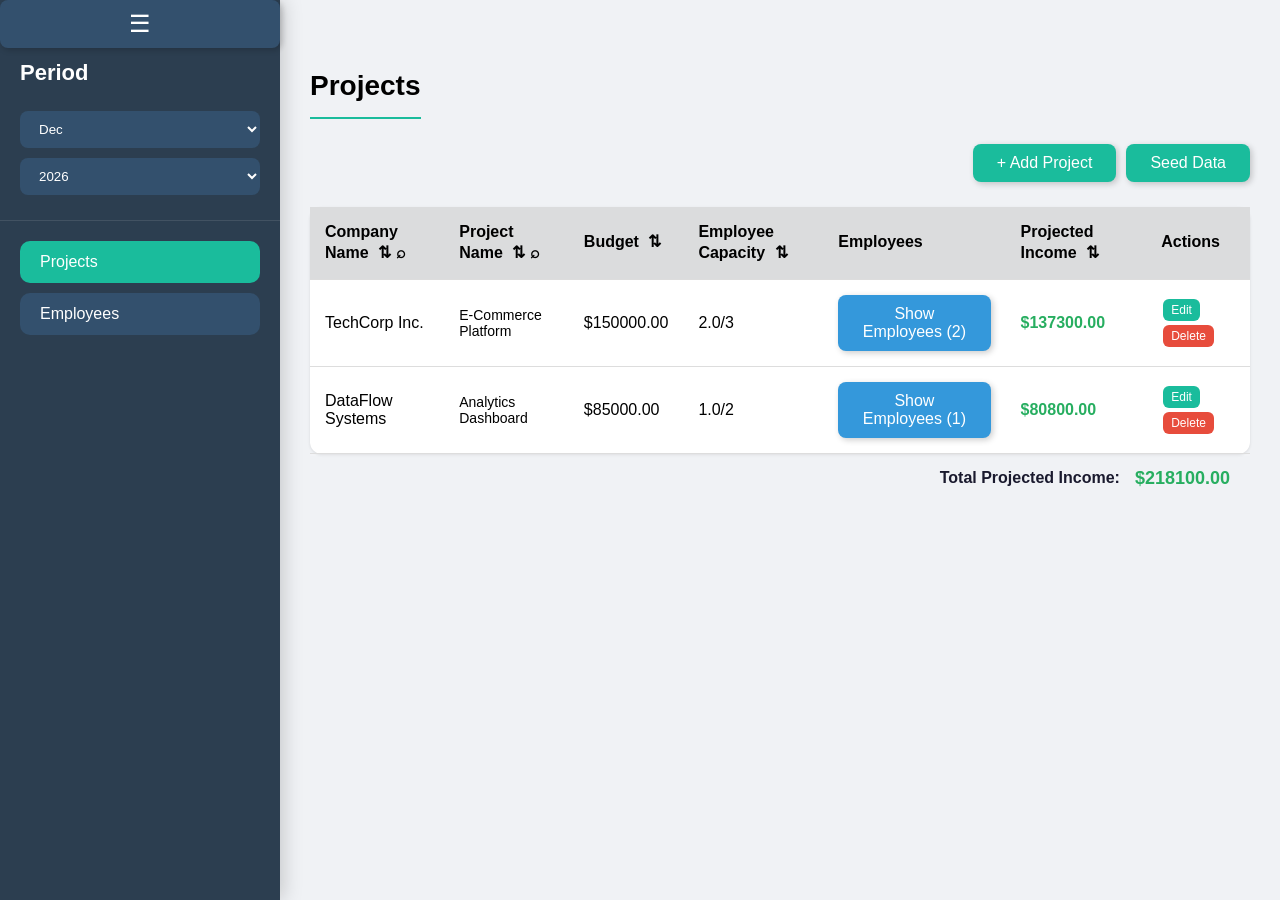
==== Dashboard/index.html @ 08648ed5 "refactor: code improved" ====
<!DOCTYPE html>
<html lang="en">

<head>
	<meta charset="UTF-8">
	<meta http-equiv="X-UA-Compatible" content="IE=edge">
	<meta name="viewport" content="width=device-width, initial-scale=1.0">
	<title>Project & Employee Manager</title>
	<link rel="stylesheet" href="./CSS/styles.css">
	<link rel="stylesheet" href="./CSS/sidebar.css">
	<link rel="stylesheet" href="./CSS/editAssignmentModal.css">
	<link rel="stylesheet" href="./CSS/unassignModal.css">
	<link rel="stylesheet" href="./CSS/inlineEdit.css">
	<link rel="stylesheet" href="./CSS/seedData.css">
	<link rel="stylesheet" href="./CSS/filterModal.css">
	<link rel="stylesheet" href="./CSS/slideInPanel.css">
<link rel="stylesheet" href="./CSS/filterModal.css">
	<link rel="stylesheet" href="./CSS/assignModalPosition.css">
	<link rel="stylesheet" href="./CSS/availabilityToday.css">
	<link rel="stylesheet" href="./CSS/table.css">
</head>


<body>
	<!-- LEFT SIDEBAR -->
	<div id="side-panel" class="side-panel">
		<button id="toggle-btn" class="toggle-btn">&#9776;</button>
		<div class="month-selector">
			<h2>Period</h2>
			<select id="month-select"></select>
			<select id="year-select"></select>
		</div>
		<nav>
			<a href="#" id="nav-projects" class="nav-item active">Projects</a>
			<a href="#" id="nav-employees" class="nav-item">Employees</a>
		</nav>

	</div>
	<button id="open-btn" class="open-btn hidden">&rarr;	</button>
	
	<!-- Project -->
	<div class="main-content">
		<div id="projects-content">
			<div class="content-header">
				<h1>Projects</h1>
			</div>

			<div class="table-controls">
				<button id="clear-project-filters-btn" class="reset-filters-btn" title="Clear all filters">✕ Clear
					filters</button>
					<div id="project-filter-chips" class="filter-chips"></div>
				<div class="controls-right">
					
					<button id="add-project-btn" class="add-btn">+ Add Project</button>
					<button id="seed-data-btn" class="add-btn">Seed Data</button>
				</div>
			</div>

			<table id="projects-table" class="table">
				<thead id="projects-thead">
					<tr>
						<th data-sort="companyName" data-filter="companyName" class="sortable filterable">Company Name <span
								class="sort-icon">⇅</span><span class="filter-icon">⌕</span></th>
						<th data-sort="projectName" data-filter="projectName" class="sortable filterable">Project Name <span
								class="sort-icon">⇅</span><span class="filter-icon">⌕</span></th>
						<th data-sort="budget" class="sortable">Budget <span class="sort-icon">⇅</span></th>
						<th data-sort="employeeCapacity" class="sortable">Employee Capacity <span class="sort-icon">⇅</span></th>
						<th>Employees</th>
						<th data-sort="estimatedIncome" class="sortable">Projected Income <span class="sort-icon">⇅</span></th>
						<th>Actions</th>
					</tr>
				</thead>
				<tbody id="projects-tbody"></tbody>
			</table>
			<div id="projects-summary" class="table-summary"></div>
			
		</div>
		<!-- Employees -->
		<div id="employees-content" style="display: none;">
			<div class="content-header">
				<h1>Employees</h1>
			</div>


			<div class="table-controls">
				<button id="clear-employee-filters-btn" class="reset-filters-btn" title="Clear all filters">✕ Clear
					filters</button>
					<div id="employee-filter-chips" class="filter-chips"></div>
				<div class="controls-right">
					<button id="add-employee-btn" class="add-btn">+ Add Employee</button>
				</div>
			</div>

			<table id="employees-table" class="table">
				<thead id="employees-thead">
					<tr>
						<th data-sort="name" data-filter="name" class="sortable filterable">Name <span
								class="sort-icon">⇅</span><span class="filter-icon">⌕</span></th>
						<th data-sort="surname" data-filter="surname" class="sortable filterable">Surname <span
								class="sort-icon">⇅</span><span class="filter-icon">⌕</span></th>
						<th data-sort="age" data-filter="age" class="sortable filterable">Age <span class="sort-icon">⇅</span></th>
						<th data-sort="position" data-filter="position" class="sortable filterable">Position <span
								class="sort-icon">⇅</span><span class="filter-icon">⌕</span></th>
						<th data-sort="salary" class="sortable">Salary <span class="sort-icon">⇅</span></th>

						<th data-sort="estimatedPayment" class="sortable">Estimated Payment <span class="sort-icon">⇅</span></th>
						<th data-sort="project" data-filter="project" class="sortable filterable">Project <span
								class="sort-icon">⇅</span><span class="filter-icon">⌕</span></th>
						<th data-sort="estimatedIncome" class="sortable">Projected Income <span class="sort-icon">⇅</span></th>

						<th>Actions</th>
					</tr>
				</thead>
				<tbody id="employees-tbody"></tbody>
			</table>
			
		</div>

		<!-- Cтроки таблицы сотрудников в модалке (project employees) -->
<template id="project-employee-row-template">
  <tr>
    <td><a href="#" class="employee-link"></a></td>
    <td class="emp-capacity"></td>
    <td class="emp-fit"></td>
    <td class="emp-vacation"></td>
    <td class="emp-effective"></td>
    <td class="emp-revenue"></td>
    <td class="emp-cost"></td>
    <td class="emp-profit"></td>
    <td class="emp-actions">
      <button class="modal-edit-employee change-btn small">Change</button>
      <button class="modal-unassign-employee unassign-btn small">Unassign</button>
    </td>
  </tr>
</template>

		<!-- Cтроки projects -->
<template id="project-row-template">
  <tr>
    <td class="project-company-name"></td>
    <td class="project-name"></td>
    <td class="project-budget"></td>
    <td class="project-capacity"></td>
    <td class="project-employees">
      <button class="show-employees-btn"></button>
    </td>
    <td class="project-income"></td>
    <td class="project-actions">
      <button class="edit-btn small">Edit</button>
      <button class="delete-btn small">Delete</button>
    </td>
  </tr>
</template>
		
		<!-- Cтроки employees -->
<template id="employee-row-template">
  <tr>
    <td class="emp-name"></td>
    <td class="emp-surname"></td>
    <td class="emp-age"></td>
    <td class="position-cell"><span class="position-value"></span><span class="edit-pencil" data-field="position">✎</span></td>
    <td class="salary-cell"><span class="salary-value"></span><span class="edit-pencil" data-field="salary">✎</span></td>
    <td class="estimated-payment"></td>
    <td class="project-cell"><span class="project-name"></span><button class="show-assignments-btn" style="display:none">Show Assignments</button></td>
    <td class="estimated-income"></td>
    <td class="actions">
      <button class="availability-btn small">Availability</button>
      <button class="assign-btn small">Assign</button>
      <button class="edit-btn small">Edit</button>
      <button class="delete-btn small">Delete</button>
    </td>
  </tr>
</template>
		
		
		
		
		<!-- Add Project Slide-in Panel -->
		<div id="panel-backdrop" class="panel-backdrop hidden"></div>
		<div id="add-project-panel" class="panel-drawer hidden">
			<div class="panel-header">
				<h2 id="panel-title">Add New Project</h2>
				<!-- крестик -->
				<button id="panel-close-btn" class="panel-close">&times;</button>
			</div>
			<form id="add-project-form">
				<!-- Project fields -->
				<div id="project-form-fields">
					
					<div class="form-group">
						<label for="company-name">Company Name: *</label>
						<input type="text" id="company-name" required>
					</div>
					<div class="form-group">
						<label for="project-name">Project Name: *</label>
						<input type="text" id="project-name" required>
					</div>
					<div class="form-group">
						<label for="project-budget">Budget: *</label>
						<input type="number" id="project-budget" step="0.01" min="0.01" required>
					</div>
					<div class="form-group">
						<label for="employee-capacity">Employee Capacity: *</label>
						<input type="number" id="employee-capacity" min="1" step="1" required>
					</div>
				</div>
				<!-- Employee fields -->
				<div id="employee-form-fields" style="display: none;">
					<div class="form-group">
						<label for="employee-name">Name: *</label>
						<input type="text" id="employee-name">
					</div>
					<div class="form-group">
						<label for="employee-surname">Surname: *</label>
						<input type="text" id="employee-surname">
					</div>
					<div class="form-group">
						<label for="employee-age">Date of Birth: *</label>
						<input type="date" id="employee-age">
					</div>
					<div class="form-group">
						<label for="employee-position">Position: *</label>
						<select id="employee-position" required>
							<option value="">Select position</option>
							<option value="Junior">Junior</option>
							<option value="Middle">Middle</option>
							<option value="Senior">Senior</option>
							<option value="Lead">Lead</option>
							<option value="Architect">Architect</option>
							<option value="BO">BO</option>
						</select>
					</div>
					<div class="form-group">
						<label for="employee-salary">Salary: *</label>
						<input type="number" id="employee-salary" step="0.01" min="0">
					</div>
				</div>
				<div class="panel-footer">
					<button type="button" id="submit-btn">Add Project</button>
					<button type="button" id="cancel-panel-btn" class="cancel-btn">Cancel</button>
				</div>
			</form>
		</div>

		<!-- Seed Data Modal -->
		<div id="seed-data-backdrop" class="hidden"></div>
		<div id="seed-data-modal" class="hidden">
			<h2>Seed Data from Month</h2>
			<table id="seed-table">
				<thead>
					<h3>Select a month to copy its data to the current month: <span id="current-period-label"></span></h3>
					<tr>
						<th>Year</th>
						<th>Month</th>
						<th>Projects</th>
						<th>Employees</th>
						<th>Total Est. Income</th>
						<th>Action</th>
					</tr>
				</thead>
				<tbody id="seed-table-body"></tbody>
			</table>
			<button type="button" id="seed-close-btn" class="close-btn">Close</button>
		</div>


		<!-- Employees Modal -->
		<div id="employees-modal-backdrop" class="backdrop hidden"></div>
		<div id="employees-modal" class="modal employees-modal hidden">
			<div class="modal-header">
				<h2 id="employees-modal-title">Employees on E-Commerce Platform</h2>
				<button type="button" class="panel-close" id="employees-modal-close-x">&times;</button>
			</div>
			<table id="project-employees-table">
				<thead>
					<tr>
						<th>Employee</th>
						<th>Capacity</th>
						<th>Fit</th>
						<th>Vacation</th>
						<th>Effective</th>
						<th>Revenue</th>
						<th>Cost</th>
						<th>Profit</th>
						<th>Actions</th>
					</tr>
				</thead>
				<tbody id="project-employees-tbody"></tbody>
			</table>
			<div class="modal-footer">
				<button type="button" id="employees-modal-close-btn" class="close-btn">Close</button>
			</div>
		</div>

		<!-- Filter Modal -->
		<div id="filter-backdrop" class="backdrop hidden"></div>
		<div id="filter-modal" class="filter-modal hidden">
			<div class="filter-modal-body">
				<input type="text" id="filter-input" placeholder="Filter by..." autofocus>
			</div>
			<div class="filter-modal-footer">
				<button type="button" id="filter-apply-btn" class="apply-btn small">Apply</button>
				<button type="button" id="filter-cancel-btn" class="cancel-btn small">Cancel</button>
			</div>
		</div>

		<!-- Assign Employee Modal -->
		<div id="assign-backdrop" class="hidden"></div>
		<div id="assign-modal" class="modal assign-modal hidden">
			<div class="modal-header">
				<h2 id="assign-modal-title">Assign</h2>
				<button type="button" class="panel-close" id="assign-modal-close">&times;</button>
			</div>
<div class="modal-body">
    <div class="assign-info">
        <h3 id="assign-employee-name"></h3>
        <p id="assign-current-capacity">Current Capacity: 0.00 / 1.5</p>
        <p id="assign-available-capacity">Available: 1.50</p>
    </div>
    <div class="form-group">
        <label for="assign-project-select">Select Project:</label>
        <select id="assign-project-select">
            <option value="">-- Select Project --</option>
        </select>
    </div>
<div class="form-group assign-sliders hidden" id="assign-sliders-container">
    <div class="form-group">
        <label for="assign-capacity-slider">Capacity Allocation: <span id="assign-capacity-value">0.5</span></label>
        <input type="range" id="assign-capacity-slider" min="0" max="1.5" step="0.1" value="0.5">
    </div>
    <div class="form-group">
        <span class="small-label">Adjust fit (0.0 - 1.5)</span>
        <label for="assign-fit-slider">Project Fit: <span id="assign-fit-value"></span></label>
        <input type="range" id="assign-fit-slider" min="0" max="1.0" step="0.1" value="1.0">
    </div>
</div>

                <p class="fit-coefficient-text">Project fit coefficient (0.0-1.0). Effective capacity = capacity × fit</p>
<div class="assign-calculations hidden" id="assign-calculations-container">
    <p class="calculation-row">
        <span class="calc-label">Project Capacity:</span>
        <span class="calc-value"><span id="assign-project-capacity">2.0</span> / <span id="assign-project-total-capacity">3</span></span>
    </p>
    <p class="calculation-row">
        <span class="calc-label">Effective Capacity:</span>
        <span class="calc-value"><span id="assign-effective-capacity-value">0.50</span></span>
    </p>
    <p class="calculation-row">
        <span class="calc-label">After Assignment:</span>
        <span class="calc-value"><span id="assign-predicted-effective-capacity">2.48</span> / <span id="assign-project-total-capacity-2">3</span></span>
    </p>
</div>
			</div>
			<div class="modal-footer">
				<button type="button" id="assign-btn-confirm" class="apply-btn">Assign</button>
				<button type="button" id="assign-btn-cancel" class="cancel-btn">Cancel</button>
			</div>
		</div>

		<!-- Availability Modal -->
		<div id="availability-backdrop" class="backdrop hidden"></div>
		<div id="availability-modal" class="modal availability-modal hidden">
			<div class="modal-header">
				<h2 id="availability-modal-title"></h2>
				<button type="button" class="panel-close" id="availability-modal-close">&times;</button>
			</div>
			<div class="modal-body">
				<div class="availability-info">
					<p id="availability-month"></p>
					<p id="availability-working-days"></p>
					<p id="availability-vacation-days"></p>
				</div>
				<div class="availability-calendar">
					<div class="calendar-header">
						<button id="prev-month-btn" class="nav-btn">&lt;</button>
						<h3 id="calendar-month-year"></h3>
						<button id="next-month-btn" class="nav-btn">&gt;</button>
					</div>
					<div class="calendar-grid" id="calendar-grid"></div>
				</div>
				<div class="modal-footer">
					<button type="button" id="set-vacation-btn" class="apply-btn">Set Vacation</button>
				</div>
			</div>
		</div>

		<!-- Edit Assignment Modal -->
		<div id="edit-assignment-backdrop" class="hidden"></div>
		<div id="edit-assignment-modal" class="modal edit-assignment-modal hidden">
			<div class="modal-header">
				<h2 id="edit-assignment-modal-title">Edit Assignment</h2>
				<button type="button" class="panel-close" id="edit-assignment-modal-close">&times;</button>
			</div>
			<div class="modal-body">
				<div class="assignment-info">
					<h3 id="edit-assignment-employee-name"></h3>
					<p id="edit-assignment-project"></p>
				</div>
				<div class="form-group">
					<label for="edit-assignment-capacity-slider">Capacity (0.0 - 1.5): <span id="edit-assignment-capacity-value">0.5</span></label>
					<input type="range" id="edit-assignment-capacity-slider" min="0" max="1.5" step="0.1" value="0.5">
				</div>
				<div class="form-group">
					<label for="edit-assignment-fit-slider">Project Fit (0.0-1.0): <span id="edit-assignment-fit-value">1.0</span></label>
					<input type="range" id="edit-assignment-fit-slider" min="0" max="1" step="0.1" value="1.0">
				</div>
			</div>
			<div class="modal-footer">
				<button type="button" id="edit-assignment-cancel-btn" class="cancel-btn">Cancel</button>
				<button type="button" id="edit-assignment-save-btn" class="apply-btn">Save</button>
			</div>
		</div>

		<!-- Unassign Confirmation Modal -->
		<div id="unassign-backdrop" class="hidden"></div>
		<div id="unassign-modal" class="modal unassign-modal hidden">
			<div class="modal-header">
				<h2 id="unassign-modal-title">Unassign Confirmation</h2>
				<button type="button" class="panel-close" id="unassign-modal-close">&times;</button>
			</div>
			<div class="modal-body">
				<p id="unassign-message" style="margin-bottom: 20px; font-size: 15px; color: #333;"></p>
				<div class="unassign-details">
					<p><strong>Assigned Capacity:</strong> <span id="unassign-assigned-capacity"></span></p>
					<p><strong>Employee Salary Share:</strong> <span id="unassign-salary-share"></span></p>
					<p><strong>Budget Share:</strong> <span id="unassign-budget-share"></span></p>
					<p><strong>Employee Estimated Income:</strong> <span id="unassign-estimated-income"></span></p>
					<p style="margin-top: 15px;"><strong>Current Project Capacity:</strong> <span id="unassign-current-capacity"></span></p>
					<p><strong>Capacity After Unassignment:</strong> <span id="unassign-after-capacity"></span></p>
					<p style="margin-top: 15px;"><strong>Project Income Now:</strong> <span id="unassign-income-now"></span></p>
					<p><strong>Project Income After:</strong> <span id="unassign-income-after"></span></p>
				</div>
			</div>
			<div class="modal-footer">
				<button type="button" id="unassign-cancel-btn" class="cancel-btn">Cancel</button>
				<button type="button" id="unassign-confirm-btn" class="apply-btn">Unassign</button>
			</div>
		</div>

		<!-- Employee Assignments Modal -->
		<div id="employee-assignments-backdrop" class="backdrop hidden"></div>
		<div id="employee-assignments-modal" class="modal employees-modal hidden">
			<div class="modal-header">
				<h2 id="employee-assignments-modal-title">Assignments for </h2>
				<button type="button" class="panel-close" id="employee-assignments-modal-close-x">&times;</button>
			</div>
			<table id="employee-assignments-table">
				<thead>
					<tr>
						<th>Project</th>
						<th>Capacity</th>
						<th>Fit</th>
						<th>Vacation</th>
						<th>Effective</th>
						<th>Revenue</th>
						<th>Cost</th>
						<th>Profit</th>
						<th>Actions</th>
					</tr>
				</thead>
				<tbody id="employee-assignments-tbody"></tbody>
			</table>
			<div class="modal-footer">
				<button type="button" id="employee-assignments-modal-close-btn" class="close-btn">Close</button>
			</div>
		</div>


		<script type="module" src="./JS/main.js"></script>
</body>

</html>
---- Dashboard/CSS/styles.css ----
@import 'variables.css';
@import 'buttons.css';
@import 'inlineEdit.css';

* {
    box-sizing: border-box;
}

body {
    font-family: 'Segoe UI', Tahoma, Geneva, Verdana, sans-serif;
    margin: 0;
    padding: 0;
    background: var(--color-bg-body);
    display: flex;
    transition: all 0.3s ease;
    overflow-x: hidden;
}

h2 {
    font-size: 22px;
}

h3 {
    font-size: 18px;
}
/* Button base styles */

/*  */

/* .main-content.collapsed {
    margin-left: 0;
    width: 100%;
} */

select {
    width: 100%;
    padding: 10px 15px;
    margin: 5px 0;
    border-radius: 8px;
    border: none;
    background: var(--color-background);
    color: var(--color-white);
    cursor: pointer;
}

select:focus {
    outline: none;
    border-color: #5b9aff;
    box-shadow: 0 0 0 2px rgba(91, 154, 255, 0.3);
}

/* select option {
    background: #16213e;
} */

nav {
    display: flex;
    flex-direction: column;
    gap: 10px;
    padding: 0 20px;
}
.nav-item {
    background: var(--color-background);
    padding: 12px 20px;
    text-align: left;
    color: var(--color-white);
    text-decoration: none;
    border-radius: 10px;
    transition: 0.2s;
    cursor: pointer;
    font-weight: 500;
}
.nav-item.active,
.nav-item:hover {
    background: var(--color-button);
    /* transform: translateX(5px); */
}

.main-content {
    margin-left: 280px;
    padding: 70px 30px;
    width: calc(100% - 280px);
    transition: margin-left 0.3s ease;
}
/* body.panel-collapsed .main-content {
    margin-left: 0;
    width: 100%;
} */

.content-header {
    display: flex;
    justify-content: space-between;
    align-items: center;
    margin-bottom: 25px;
    flex-wrap: wrap;
}

.content-header h1 {
    margin: 0;
    font-size: 28px;
    border-bottom: 2px solid #1abc9c;
    padding-bottom: 15px;
}

/* Slide-in Panel Styles */
.panel-backdrop {
    position: fixed;
    top: 0;
    right: 0;
    width: 100%;
    height: 100%;
    background: rgba(0, 0, 0, 0.5);
    z-index: 1999;
    transition: opacity 0.3s ease;
}

.panel-backdrop.hidden {
    display: none;
}

.panel-drawer {
    position: fixed;
    top: 0;
    right: 0;
    width: 400px;
    height: 100vh;
    background: var(--color-bg-body);
    box-shadow: -2px 0 20px rgba(0, 0, 0, 0.3);
    transform: translateX(100%);
    transition: transform 0.3s ease;
    z-index: 2000;
    display: flex;
    flex-direction: column;
}

.panel-drawer:not(.hidden) {
    transform: translateX(0);
}

.panel-header {
    display: flex;
    justify-content: space-between;
    align-items: center;
    padding: 20px;
    border-bottom: 1px solid var(--color-border-bottom);
    background: var(--color-side-panel);
    color: white;
}

.panel-header h2 {
    margin: 0;
    color: var(--color-primary);
}

.panel-close {
    background: none;
    font-size: 28px;
    color: var(--color-text-muted);
    line-height: 1;
    padding: 0;
    width: 32px;
    height: 32px;
    box-shadow: none;
}

.panel-close:hover {
    color: none;
}

.panel-drawer .form-group {
    padding: 0 20px;
    margin-top: 20px;
}

.panel-drawer label {
    display: block;
    margin-bottom: 8px;
    color: var(--color-primary);
    font-weight: 500;
}

.panel-drawer input {
    width: calc(100% - 40px);
    padding: 12px 15px;
    border: 1px solid #bfbfbf;
    border-radius: 8px;
    font-size: 16px;
    transition: border-color 0.2s;
}

.panel-drawer input:focus {
    outline: none;
    border-color: var(--color-button);
    box-shadow: 0 0 0 3px rgba(26, 188, 156, 0.1);
}

.panel-drawer select {
    width: calc(100% - 40px);
    padding: 12px 15px;
    border: 1px solid #ddd;
    border-radius: 8px;
    font-size: 16px;
    background: #f5f5f5;
    color: #333;
    transition: border-color 0.2s;
}

.panel-drawer select:focus {
    outline: none;
    color: black;
    border-color: var(--color-button);
    box-shadow: 0 0 0 3px rgba(26, 188, 156, 0.1);
}

.panel-drawer select option {
    background: #f5f5f5;
    color: #333;
}

.panel-footer {
    margin-top: auto;
    padding: 20px;
    border-top: 1px solid var(--color-border-bottom);
    display: flex;
    gap: 10px;
    justify-content: flex-end;
    background: var(--color-bg-body);
}

/* Filter Chips */
.filter-chips {
    display: flex;
    flex-wrap: wrap;
    gap: 8px;
    padding: 10px 0;
    min-height: 20px;
}

.filter-chip {
    background-color: var(--color-button);
    color: var(--color-white);
    padding: 4px 12px;
    border-radius: 12px;
    font-size: 13px;
    font-weight: 500;
    display: inline-flex;
    align-items: center;
    gap: 6px;
    cursor: default;
    user-select: none;
    transition: all 0.2s ease;
}

.filter-chip .chip-remove {
    cursor: pointer;
    font-size: 16px;
    line-height: 1;
    opacity: 0.8;
    transition: opacity 0.2s;
}

.filter-chip .chip-remove:hover {
    opacity: 1;
}

/*apacity Overload Indicator */
.over-capacity {
    color: #e74c3c;
    font-weight: bold;
}

.filter-container {
    position: relative;
    display: inline-block;
}

.filter-input {
    padding: 8px 12px;
    border: 1px solid #bfbfbf;
    border-radius: 6px;
    font-size: 14px;
    width: 200px;
    padding-right: 30px;
}

.filter-clear-btn {
    position: absolute;
    right: 8px;
    top: 50%;
    transform: translateY(-50%);
    background: none;
    border: none;
    color: #999;
    font-size: 18px;
    cursor: pointer;
    padding: 0;
    width: 20px;
    height: 20px;
    display: flex;
    align-items: center;
    justify-content: center;
    border-radius: 50%;
    line-height: 1;
    /* display: none; */
}

.filter-clear-btn:hover {
    background: #f0f0f0;
    color: #333;
}

.reset-filters-btn {
    background: #f8f9fa;
    color: #666;
    border: 1px solid #bfbfbf;
    border-radius: 6px;
    padding: 8px 12px;
    font-size: 13px;
    cursor: pointer;
    white-space: nowrap;
    display: none;
}

.reset-filters-btn:hover {
    background: #e9ecef;
    color: #333;
}

.header-controls {
    display: flex;
    gap: 10px;
    align-items: center;
}

.high-availability {
    background-color: #d4edda;
    color: #155724;
}

.low-availability {
    background-color: #f8d7da;
    color: #721c24;
}

.profit-positive {
    color: #27ae60;
    font-weight: bold;
}

.profit-negative {
    color: #e74c3c;
    font-weight: bold;
}

/* Modal */
.modal {
    padding: 20px;
}



/* end modal */

#seed-data-modal table,
#seed-data-modal th,
#seed-data-modal td {
    border: 1px solid #bfbfbf;
    padding: 8px;
    text-align: center;
}

#seed-data-modal table {
    width: 100%;
    margin-bottom: 15px;
}

/* <!-- Seed Data Modal --> */
#seed-data-backdrop {
    position: fixed;
    top: 0;
    left: 0;
    right: 0;
    bottom: 0;
    background: rgba(0, 0, 0, 0.5);
    z-index: 2000;
}
#seed-data-modal {
    position: fixed;
    top: 50%;
    left: 50%;
    transform: translate(-50%, -50%);
    background: white;
    padding: 20px;
    border-radius: 8px;
    z-index: 2001;
    min-width: 400px;
}
#seed-data-modal.hidden,
#seed-data-backdrop.hidden {
    display: none;
}
/* Validation */
.validation-error {
    background: #ffdddd;
    color: #cc0000;
    padding: 10px 20px;
    margin: 10px 20px;
    border-radius: 8px;
    font-weight: bold;
}
.field-error {
    color: #cc0000;
    font-size: 12px;
    margin-top: 4px;
    font-weight: bold;
    display: block;
}

/* Employees Modal */

.employees-modal-backdrop.hidden {
    display: none;
}
.employees-modal {
    position: fixed;
    top: 50%;
    left: 50%;
    transform: translate(-50%, -50%);
    background: white;
    border-radius: 12px;
    z-index: 2001;
    width: 90%;
    width: calc(100% - 280px);
    overflow-y: auto;
    box-shadow: 0 4px 12px #0003;
}
.employees-modal.hidden {
    display: none;
}
.employees-modal h2 {
    margin: 0 0 20px 0;
    color: #1a1a2e;
    font-size: 22px;
    border-bottom: 2px solid #1abc9c;
    padding-bottom: 15px;
}
.modal-header {
    display: flex;
    justify-content: space-between;
    align-items: flex-start;
    margin-bottom: 5px;
}
.employees-modal .modal-close {
    background: #e74c3c;
    color: white;
    border: none;
    width: 32px;
    height: 32px;
    border-radius: 50%;
    font-size: 20px;
    cursor: pointer;
    display: flex;
    align-items: center;
    justify-content: center;
    box-shadow: none;
    padding: 0;
}
.employees-modal .modal-close:hover {
    background: #c0392b;
}
.employees-modal table {
    width: 100%;
    border-collapse: collapse;
    margin-top: 15px;
}
.employees-modal th,
.employees-modal td {
    border: 1px solid #bfbfbf;
    padding: 10px 12px;
    text-align: left;
    font-size: 14px;
    font-weight: 600;
    white-space: nowrap;
}
.employees-modal tbody tr:hover {
    background: #f8f9fa;
}
.employees-modal .modal-footer {
    margin-top: 10px;
    text-align: right;
    padding-top: 5px;
}

/* Modal */
/* #filter-backdrop, */
#availability-backdrop,
.employees-modal-backdrop {
    position: fixed;
    top: 0;
    left: 0;
    width: 100%;
    height: 100%;
    background: rgba(0, 0, 0, 0.5);
    z-index: 2000;
}

#availability-backdrop.hidden,
#filter-backdrop.hidden,
#assign-backdrop.hidden,
.hidden,
#assign-modal.hidden,
#assign-calculations-container.hidden,
#assign-sliders-container.hidden,
#availability-modal.hidden {
    display: none;
}

#assign-modal,
#availability-modal {
    position: fixed;
    top: 50%;
    left: 50%;
    transform: translate(-50%, -50%);
    background: white;
    border-radius: 12px;
    z-index: 2001;
    min-width: 200px;
    max-width: 90%;
    box-shadow: 0 10px 40px rgba(0, 0, 0, 0.3);
}

.modal-header h2 {
    margin: 0;
    color: #1a1a2e;
    font-size: 22px;
}

#assign-modal .modal-body{
    margin-bottom: 20px;
}

#assign-modal .modal-footer {
    display: flex;
    gap: 10px;
    justify-content: flex-end;
}

/* Availability Modal */
#availability-modal {
    min-width: 400px;
    max-width: 500px;
    background: #fff;
    border-radius: 12px;
    box-shadow: 0 8px 32px #0003;
    z-index: 10002;

}

#availability-modal .availability-info {
    background: #f8f9fa;
    padding: 5px;
    border-radius: 8px;
    margin-bottom: 5px;
}

#availability-modal .availability-info p {
    margin: 8px 0;
    color: #333;
    font-size: 14px;
}

#availability-modal .availability-info p:first-child {
    font-weight: bold;
    color: #1a1a2e;
    font-size: 16px;
}

#availability-modal .availability-calendar {
    margin-top: 5px;
}

#availability-modal .calendar-header {
    display: flex;
    justify-content: space-between;
    align-items: center;
    margin-bottom: 15px;
}

#availability-modal .calendar-header h3 {
    margin: 0;
    color: #1a1a2e;
    font-size: 16px;
}
#availability-modal .calendar-grid {
    display: grid;
    grid-template-columns: repeat(7, 1fr);
    gap: 5px;
    margin-bottom: 5px;
}

#availability-modal .calendar-day-header {
    text-align: center;
    font-weight: bold;
    padding: 8px;
    color: #666;
    font-size: 12px;
}

#availability-modal .calendar-day {
    aspect-ratio: 1;
    display: flex;
    align-items: center;
    justify-content: center;
    border-radius: 6px;
    font-size: 12px;
    cursor: pointer;
    transition: background 0.2s;
}

#availability-modal .calendar-day:hover {
    background: #e0e0e0;
}

#availability-modal .calendar-day.vacation {
    background: #e74c3c;
    color: white;
}

#availability-modal .calendar-day.weekend {
    background: #f0f0f0;
    color: #999;
}

#availability-modal .calendar-day.selected {
    background: #3498db;
    color: white;
}

#availability-modal .modal-footer {
    display: flex;
    gap: 10px;
    justify-content: flex-end;
}

body.panel-collapsed #open-btn {
    display: block;
}
---- Dashboard/CSS/sidebar.css ----
/* Sidebar Styles */
.side-panel {
    width: 280px;
    background: var(--color-side-panel);
    color: var(--color-white);
    height: 100vh;
    position: fixed;
    left: 0;
    top: 0;
    transition: transform 0.3s ease;
    z-index: 1000;
    padding: 20px 0;
    box-shadow: 2px 0 20px var(--color-box-shadow);
    display: flex;
    flex-direction: column;
}
.side-panel.collapsed {
    transform: translateX(-280px);
}

.month-selector {
    padding: 20px;
    border-bottom: 1px solid var(--color-border-bottom);
    margin-bottom: 20px;
}

.month-selector h2 {
    margin: 20px 0;
}
---- Dashboard/CSS/editAssignmentModal.css ----
/* Edit Assignment Modal */
#edit-assignment-backdrop.hidden,
#edit-assignment-modal.hidden {
    display: none;
}

#edit-assignment-modal {
    position: fixed;
    top: 50%;
    left: 50%;
    transform: translate(-50%, -50%);
    background: white;
    border-radius: 12px;
    z-index: 2002;
    min-width: 350px;
    max-width: 90%;
    box-shadow: 0 10px 40px rgba(0, 0, 0, 0.3);
}

#edit-assignment-modal .modal-header {
    display: flex;
    justify-content: space-between;
    align-items: center;
    padding-bottom: 5px;
    border-bottom: 1px solid #eee;
}

#edit-assignment-modal .modal-header h2 {
    margin: 0;
    color: #1a1a2e;
    font-size: 22px;
}

#edit-assignment-modal .modal-body {
    margin-bottom: 20px;
}

#edit-assignment-modal .assignment-info {
    background: #f8f9fa;
    padding: 15px;
    border-radius: 8px;
    margin-bottom: 25px;
}

#edit-assignment-modal .assignment-info h3 {
    margin: 0 0 5px 0;
    color: #1a1a2e;
    font-size: 18px;
}

#edit-assignment-modal .assignment-info p {
    margin: 0;
    color: #666;
    font-size: 14px;
}

#edit-assignment-modal .form-group {
    margin-bottom: 20px;
}

#edit-assignment-modal .form-group label {
    display: block;
    margin-bottom: 8px;
    color: #333;
    font-weight: 500;
}

#edit-assignment-modal .form-group input[type="range"] {
    width: 100%;
    height: 6px;
    cursor: pointer;
}

#edit-assignment-modal .modal-footer {
    display: flex;
    gap: 10px;
    justify-content: flex-end;
    margin-top: 20px;
}
---- Dashboard/CSS/unassignModal.css ----
/* Unassign Confirmation Modal */
#unassign-backdrop.hidden,
#unassign-modal.hidden {
    display: none;
}

#unassign-modal {
    position: fixed;
    top: 50%;
    left: 50%;
    transform: translate(-50%, -50%);
    background: white;
    border-radius: 12px;
    z-index: 2001;
    min-width: 400px;
    max-width: 90%;
    box-shadow: 0 10px 40px rgba(0, 0, 0, 0.3);
}

#unassign-modal .modal-header {
    display: flex;
    justify-content: space-between;
    align-items: center;
    padding-bottom: 15px;
    border-bottom: 1px solid #eee;
}

#unassign-modal .modal-header h2 {
    margin: 0;
    color: #1a1a2e;
    font-size: 22px;
}


#unassign-modal .unassign-details {
    background: #f8f9fa;
    padding: 20px;
    border-radius: 8px;
    margin-top: 15px;
}

#unassign-modal .unassign-details p {
    margin: 10px 0;
    color: #333;
    font-size: 14px;
    line-height: 1.5;
    display: flex;
    justify-content: space-between;
}

#unassign-modal .unassign-details p strong {
    color: #1a1a2e;
    text-align: right;
    margin-right: 20px;
}

#unassign-modal .unassign-details .income-value {
    font-weight: 600;
    text-align: right;
}

#unassign-modal .unassign-details .income-positive {
    color: #27ae60;
}

#unassign-modal .unassign-details .income-negative {
    color: #e74c3c;
}

#unassign-modal .modal-footer {
    display: flex;
    gap: 10px;
    justify-content: flex-end;
    padding-top: 15px;
}
---- Dashboard/CSS/inlineEdit.css ----
/* Inline Edit Module Styles */

/* Edit pencil icon */
.edit-pencil {
    display: none;
    margin-left: 8px;
    cursor: pointer;
    font-size: 14px;
    color: #3498db;
    transition: color 0.2s;
    vertical-align: middle;
}

.edit-pencil:hover {
    color: #2980b9;
}

.position-cell:hover .edit-pencil,
.salary-cell:hover .edit-pencil {
    display: inline-block;
}

/* Make position cell clickable for inline edit */
.position-cell {
    cursor: pointer;
    position: relative;
}

.position-cell:hover {
    background-color: #f0f8ff;
}

.position-value {
    display: inline;
}

.position-cell.editing {
    cursor: default;
}

.position-cell.editing:hover {
    background-color: transparent;
}

.edit-input {
    width: 100%;
    padding: 4px 8px;
    border: 1px solid #3498db;
    border-radius: 4px;
    font-size: 14px;
}
---- Dashboard/CSS/filterModal.css ----
/* Filter Modal */


.filter-modal {
    position: absolute;
    background: white;
    padding: 10px;
    border-radius: 4px;
    z-index: 2001;
    min-width: 200px;
    max-width: 90%;
    box-shadow: 0 4px 8px #0003;
}

.filter-modal-footer{
    margin-bottom: 5px;
    display: flex;
    gap: 5px;
    justify-content: flex-end;
}


.filter-modal-body input {
    width: 100%;
    padding: 5px 10px;
    border: 1px solid #bfbfbf;
    border-radius: 8px;
    font-size: 10px;
    box-sizing: border-box;
    margin-bottom: 11px;
}

.filter-modal-body input:focus {
    outline: none;
    border-color: var(--color-button);
    box-shadow: 0 4px 8px #0003;
}
---- Dashboard/CSS/filterModal.css ----
/* Filter Modal */


.filter-modal {
    position: absolute;
    background: white;
    padding: 10px;
    border-radius: 4px;
    z-index: 2001;
    min-width: 200px;
    max-width: 90%;
    box-shadow: 0 4px 8px #0003;
}

.filter-modal-footer{
    margin-bottom: 5px;
    display: flex;
    gap: 5px;
    justify-content: flex-end;
}


.filter-modal-body input {
    width: 100%;
    padding: 5px 10px;
    border: 1px solid #bfbfbf;
    border-radius: 8px;
    font-size: 10px;
    box-sizing: border-box;
    margin-bottom: 11px;
}

.filter-modal-body input:focus {
    outline: none;
    border-color: var(--color-button);
    box-shadow: 0 4px 8px #0003;
}
---- Dashboard/CSS/assignModalPosition.css ----
/* Assign Employee Modal */
#assign-backdrop.hidden,
#assign-modal.hidden {
    display: none;
}

#assign-modal {
    position: fixed;
    top: 50%;
    left: 50%;
    transform: translate(-50%, -50%);
    background: white;
    border-radius: 8px;
    z-index: 2001;
    min-width: 320px;
    max-width: 400px;
    box-shadow: 0 4px 12px #0003;
  border: 1px solid #bdc3c7;

}


#assign-modal .modal-header {
    display: flex;
    justify-content: space-between;
    align-items: center;
    padding-bottom: 5px;
    border-bottom: 1px solid #eee;
    margin-bottom: 5px;
}

#assign-modal .modal-header h2 {
    margin: 0;
    color: #1a1a2e;
    font-size: 22px;
}

#assign-modal .modal-body {
    margin-bottom: 5px;
    padding: 5px 0;
}

#assign-modal .assign-info {
    background: #f8f9fa;
    padding: 10px;
    border-radius: 8px;
    margin-bottom: 5px;
    border-left: 3px solid #3498db;
}

#assign-modal .assign-info h3 {
    margin: 0 0 5px 0;
    color: #1a1a2e;
    font-size: 18px;
}

#assign-modal .assign-info p {
    margin: 5px 0;
    color: #666;
    font-size: 14px;
}

#assign-modal .assign-info .available-value {
    color: #27ae60;
    font-weight: 700;
}

#availability-modal .availability-info .working-days-label {
    color: #27ae60;
    font-weight: 600;
}

#availability-modal .availability-info .vacation-days-label {
    color: #e74c3c;
    font-weight: 600;
}

#availability-modal .availability-info .working-days-value {
    color: #333;
    font-weight: 400;
}

#availability-modal .availability-info .vacation-days-value {
    color: #333;
    font-weight: 400;
}

#assign-modal .assign-calculations p.calculation-row {
    display: flex;
    justify-content: space-between;
    align-items: center;
    margin: 8px 0;
}

#assign-modal .assign-calculations .calc-label {
    flex: 1;
    text-align: left;
}

#assign-modal .assign-calculations .calc-value {
    flex: 1;
    text-align: right;
    font-weight: 600;
}

/* Employee Assignments Modal */
#employee-assignments-modal {
    min-width: 900px;
}

#employee-assignments-modal table {
    width: 100%;
    border-collapse: collapse;
    margin-top: 15px;
}

#employee-assignments-modal th,
#employee-assignments-modal td {
    border: 1px solid #bfbfbf;
    padding: 10px 12px;
    text-align: left;
    font-size: 14px;
    font-weight: 600;
    white-space: nowrap;
}

#employee-assignments-modal th {
    background: #f8f9fa;
}

#employee-assignments-modal tbody tr:hover {
    background: #f8f9fa;
}

#employee-assignments-modal .profit-positive {
    color: #27ae60;
}

#employee-assignments-modal .profit-negative {
    color: #e74c3c;
}

#assign-modal .assign-calculations p.calculation-row {
    display: flex;
    justify-content: space-between;
    align-items: center;
    margin: 5px 0;
}

#assign-modal .assign-calculations .calc-label {
    flex: 1;
    text-align: left;
}

#assign-modal .assign-calculations .calc-value {
    flex: 1;
    text-align: right;
    font-weight: 600;
}

#assign-modal .assign-info p::first-line {
    font-weight: 700;
}

#assign-modal .form-group label {
    display: block;
    margin-bottom: 5px;
    font-weight: 600;
    color: #333;
}

#assign-modal .form-group input[type="range"] {
    width: 100%;
    cursor: pointer;
}

#assign-modal .form-group span[id$="-value"] {
    font-weight: 600;
    color: #1a1a2e;
    min-width: 30px;
    display: inline-block;
}
#assign-modal .form-group select {
    width: 100%;
    padding: 5px;
    border: 1px solid #bfbfbf;
    border-radius: 8px;
    font-size: 16px;
   
    background-color: #f5f5f5;
    color: #999;
    font-style: italic;

}

#assign-modal .small-label {
    display: block;
    font-size: 12px;
    color: #666;
    margin-bottom: 5px;
    font-style: italic;
}

#assign-modal .fit-coefficient-text {
    font-size: 12px;
    color: #666;
        font-style: italic;
}

#assign-modal .assign-calculations {
    background: #f8f9fa;
    padding: 5px;
    border-radius: 8px;
    
}

#assign-modal .assign-calculations p {
    margin: 5px 0;
    color: #2e7d32;
    font-size: 14px;
}

.assign-available-capacity{
    color: #2e7d32;
}

#assign-modal .assign-calculations p strong {
    color: #1a1a2e;
}

#assign-modal .modal-footer {
    display: flex;
    gap: 5px;
    justify-content: flex-end;
    margin-top: 5px;
    padding-top: 5px;
    border-top: 1px solid #eee;
}

#assign-modal .modal-footer button {
    padding: 8px 16px;
    border: none;
    border-radius: 6px;
    cursor: pointer;
    font-weight: 600;
}

#assign-modal .modal-footer .apply-btn {
    background:var(--color-button-blue);
    color: white;
}

#assign-modal .modal-footer .apply-btn:hover {
    background: #161a35;
}

#assign-modal .modal-footer .cancel-btn {
    background: #f0f0f0;
    color: #333;
}

#assign-modal .modal-footer .cancel-btn:hover {
    background: #e0e0e0;
}

#assign-modal input[type="text"] {
    width: 100%;
    padding: 8px;
    border: 1px solid #ddd;
    border-radius: 4px;
    font-size: 14px;
}

#assign-modal input[type="text"]:focus {
    outline: none;
    border-color: #1a1a2e;
    box-shadow: 0 0 0 2px rgba(26, 26, 46, 0.2);
}

#assign-modal select {
    width: 100%;
    padding: 8px;
    border: 1px solid #ddd;
    border-radius: 4px;
    font-size: 14px;
    background: white;
    color:black;
}

#assign-modal select:focus {
    outline: none;
    border-color: #1a1a2e;
    box-shadow: 0 0 0 2px rgba(26, 26, 46, 0.2);

}
#assign-modal .assign-calculations p:last-child {
    margin-bottom: 0;
    font-weight: bold;
    font-size: 16px;
}
---- Dashboard/CSS/availabilityToday.css ----
/* Availability Calendar - Today Highlighting */
#availability-modal .calendar-day.today {
    border: 2px solid #3498db;
    font-weight: bold;
}

/* Calendar Day Font Size */
#availability-modal .calendar-day {
    font-size: 16px;
}
---- Dashboard/CSS/table.css ----
/* Table */
table {
    width: 100%;
    border-collapse: collapse;
    background: var(--color-white);
    border-radius: 12px;
    overflow: auto;
    box-shadow: 0 1px 3px rgba(0, 0, 0, 0.1);
    table-layout: auto;
    overflow: visible;
}

th,
td {
    padding: 15px;
    text-align: left;
    border-bottom: 1px solid #ddd;
}

th {
    background: var(--table-header);
    cursor: pointer;
    position: relative;
}

th:hover {
    background: #a7aaaa;
}

.table-controls {
    display: flex;
    align-items: center;
    margin-bottom: 25px;
    flex-wrap: wrap;
    gap: 10px;
		justify-content: space-between;
}

.table-controls .controls-right {
    margin-left: auto;
    display: flex;
    align-items: center;
    gap: 10px;
    flex-wrap: wrap;
}
.table-controls .controls-right .filter-chips {
    margin-right: auto;
}


.project-name {
    font-size: 14px;
}

.table td {
    overflow-wrap: break-word;
    hyphens: auto;
}

.table th {
    white-space: normal;
    line-height: 1.3;
}

.sort-icon,
.filter-icon {
    display: inline-block;
    margin-left: 5px;
}
/* Project table color coding */
.over-capacity {
    color: #e74c3c;
    font-weight: bold;
}

.income-positive {
    color: #27ae60;
    font-weight: bold;
}

.income-negative {
    color: #e74c3c;
    font-weight: bold;
}

/* Table Summary Footer */
.table-summary {
    padding: 12px 20px;
    background-color: var(--color-bg-sidebar);
    border-top: 2px solid var(--color-border-bottom);
    font-size: 16px;
    font-weight: bold;
    color: var(--color-white);
    display: flex;
    justify-content: flex-end;
    align-items: center;
    gap: 15px;
}

.table-summary .total-label {
    color: #1a1a2e;
}

.table-summary .total-value {
    font-size: 18px;
}

.table-summary .total-value.income-positive {
    color: #27ae60;
}

.table-summary .total-value.income-negative {
    color: #e74c3c;
}
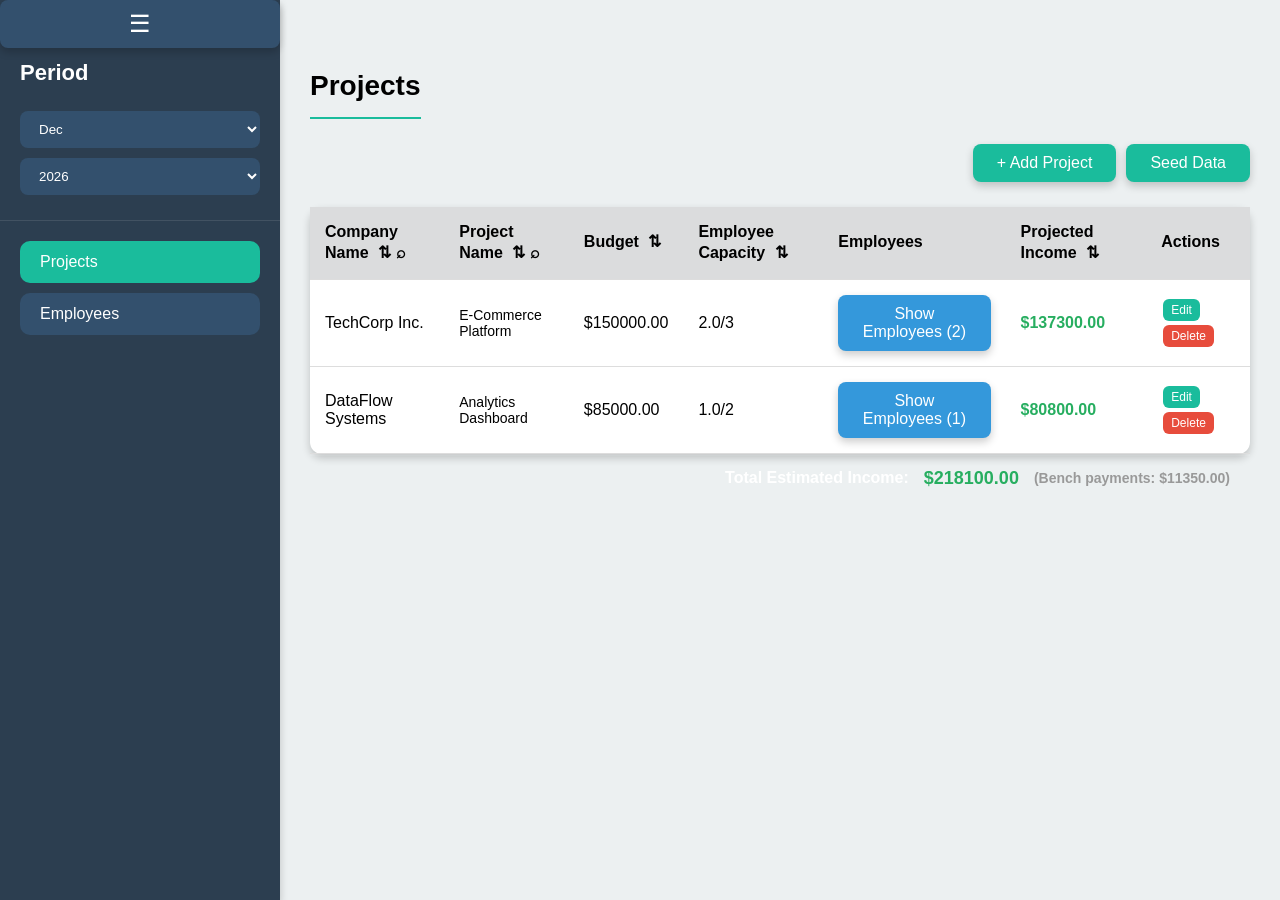
==== commit 19aa01b9: "refactor: code improved" ====
--- a/Dashboard/index.html
+++ b/Dashboard/index.html
@@ -244,7 +244,7 @@
 
 		<!-- Seed Data Modal -->
 		<div id="seed-data-backdrop" class="hidden"></div>
-		<div id="seed-data-modal" class="hidden">
+		<div id="seed-data-modal" class="modal seed-data-modal hidden">
 			<h2>Seed Data from Month</h2>
 			<table id="seed-table">
 				<thead>
--- a/Dashboard/CSS/styles.css
+++ b/Dashboard/CSS/styles.css
@@ -46,7 +46,7 @@
 select:focus {
     outline: none;
     border-color: #5b9aff;
-    box-shadow: 0 0 0 2px rgba(91, 154, 255, 0.3);
+    box-shadow: var(--box-shadow);
 }
 
 /* select option {
@@ -98,7 +98,7 @@
 .content-header h1 {
     margin: 0;
     font-size: 28px;
-    border-bottom: 2px solid #1abc9c;
+    border-bottom: 2px solid var(--color-button);
     padding-bottom: 15px;
 }
 
@@ -125,7 +125,7 @@
     width: 400px;
     height: 100vh;
     background: var(--color-bg-body);
-    box-shadow: -2px 0 20px rgba(0, 0, 0, 0.3);
+    box-shadow: var(--box-shadow);
     transform: translateX(100%);
     transition: transform 0.3s ease;
     z-index: 2000;
@@ -182,7 +182,7 @@
 .panel-drawer input {
     width: calc(100% - 40px);
     padding: 12px 15px;
-    border: 1px solid #bfbfbf;
+    border: var(--border-default);
     border-radius: 8px;
     font-size: 16px;
     transition: border-color 0.2s;
@@ -191,13 +191,13 @@
 .panel-drawer input:focus {
     outline: none;
     border-color: var(--color-button);
-    box-shadow: 0 0 0 3px rgba(26, 188, 156, 0.1);
+    box-shadow: var(--box-shadow);
 }
 
 .panel-drawer select {
     width: calc(100% - 40px);
     padding: 12px 15px;
-    border: 1px solid #ddd;
+    border: var(--border-default);
     border-radius: 8px;
     font-size: 16px;
     background: #f5f5f5;
@@ -207,9 +207,9 @@
 
 .panel-drawer select:focus {
     outline: none;
-    color: black;
+    color: var(--color-text);
     border-color: var(--color-button);
-    box-shadow: 0 0 0 3px rgba(26, 188, 156, 0.1);
+    box-shadow: var(--box-shadow);
 }
 
 .panel-drawer select option {
@@ -265,7 +265,7 @@
 
 /*apacity Overload Indicator */
 .over-capacity {
-    color: #e74c3c;
+    color: var(--color-button-red);
     font-weight: bold;
 }
 
@@ -276,7 +276,7 @@
 
 .filter-input {
     padding: 8px 12px;
-    border: 1px solid #bfbfbf;
+    border: var(--border-default);
     border-radius: 6px;
     font-size: 14px;
     width: 200px;
@@ -305,14 +305,14 @@
 }
 
 .filter-clear-btn:hover {
-    background: #f0f0f0;
+    background: #ecf0f1;
     color: #333;
 }
 
 .reset-filters-btn {
-    background: #f8f9fa;
+    background: #ecf0f1;
     color: #666;
-    border: 1px solid #bfbfbf;
+    border: var(--border-default);
     border-radius: 6px;
     padding: 8px 12px;
     font-size: 13px;
@@ -343,28 +343,34 @@
 }
 
 .profit-positive {
-    color: #27ae60;
+    color: var(--color-btn);
     font-weight: bold;
 }
 
 .profit-negative {
-    color: #e74c3c;
+    color: var(--color-button-red);
     font-weight: bold;
 }
 
 /* Modal */
 .modal {
+    position: fixed;
+    top: 50%;
+    left: 50%;
+    transform: translate(-50%, -50%);
+    background: var(--color-white);
+    border-radius: 12px;
+    z-index: 2003;
     padding: 20px;
-}
-
-
+    box-shadow: var(--box-shadow);
+}
 
 /* end modal */
 
 #seed-data-modal table,
 #seed-data-modal th,
 #seed-data-modal td {
-    border: 1px solid #bfbfbf;
+    border: var(--border-default);
     padding: 8px;
     text-align: center;
 }
@@ -384,14 +390,7 @@
     background: rgba(0, 0, 0, 0.5);
     z-index: 2000;
 }
-#seed-data-modal {
-    position: fixed;
-    top: 50%;
-    left: 50%;
-    transform: translate(-50%, -50%);
-    background: white;
-    padding: 20px;
-    border-radius: 8px;
+.seed-data-modal {
     z-index: 2001;
     min-width: 400px;
 }
@@ -418,81 +417,8 @@
 
 /* Employees Modal */
 
-.employees-modal-backdrop.hidden {
-    display: none;
-}
-.employees-modal {
-    position: fixed;
-    top: 50%;
-    left: 50%;
-    transform: translate(-50%, -50%);
-    background: white;
-    border-radius: 12px;
-    z-index: 2001;
-    width: 90%;
-    width: calc(100% - 280px);
-    overflow-y: auto;
-    box-shadow: 0 4px 12px #0003;
-}
-.employees-modal.hidden {
-    display: none;
-}
-.employees-modal h2 {
-    margin: 0 0 20px 0;
-    color: #1a1a2e;
-    font-size: 22px;
-    border-bottom: 2px solid #1abc9c;
-    padding-bottom: 15px;
-}
-.modal-header {
-    display: flex;
-    justify-content: space-between;
-    align-items: flex-start;
-    margin-bottom: 5px;
-}
-.employees-modal .modal-close {
-    background: #e74c3c;
-    color: white;
-    border: none;
-    width: 32px;
-    height: 32px;
-    border-radius: 50%;
-    font-size: 20px;
-    cursor: pointer;
-    display: flex;
-    align-items: center;
-    justify-content: center;
-    box-shadow: none;
-    padding: 0;
-}
-.employees-modal .modal-close:hover {
-    background: #c0392b;
-}
-.employees-modal table {
-    width: 100%;
-    border-collapse: collapse;
-    margin-top: 15px;
-}
-.employees-modal th,
-.employees-modal td {
-    border: 1px solid #bfbfbf;
-    padding: 10px 12px;
-    text-align: left;
-    font-size: 14px;
-    font-weight: 600;
-    white-space: nowrap;
-}
-.employees-modal tbody tr:hover {
-    background: #f8f9fa;
-}
-.employees-modal .modal-footer {
-    margin-top: 10px;
-    text-align: right;
-    padding-top: 5px;
-}
-
-/* Modal */
-/* #filter-backdrop, */
+.backdrop,
+/* #employee-assignments-backdrop, */
 #availability-backdrop,
 .employees-modal-backdrop {
     position: fixed;
@@ -504,6 +430,73 @@
     z-index: 2000;
 }
 
+.employees-modal-backdrop.hidden {
+    display: none;
+}
+.employees-modal {
+    z-index: 2001;
+    width: 80%;
+}
+.employees-modal.hidden {
+    display: none;
+}
+.employees-modal h2 {
+    margin: 0 0 20px 0;
+    color: var(--color-text);
+    font-size: 22px;
+    border-bottom: 2px solid var(--color-button);
+    padding-bottom: 15px;
+}
+.modal-header {
+    display: flex;
+    justify-content: space-between;
+    align-items: flex-start;
+    margin-bottom: 5px;
+}
+.employees-modal .modal-close {
+    background: var(--color-button-red);
+    color: white;
+    border: none;
+    width: 32px;
+    height: 32px;
+    border-radius: 50%;
+    font-size: 20px;
+    cursor: pointer;
+    display: flex;
+    align-items: center;
+    justify-content: center;
+    box-shadow: none;
+    padding: 0;
+}
+.employees-modal .modal-close:hover {
+    background: var(--color-hover-red);
+}
+.employees-modal table {
+    width: 100%;
+    border-collapse: collapse;
+    margin-top: 15px;
+}
+.employees-modal th,
+.employees-modal td {
+    border: var(--border-default);
+    padding: 10px 12px;
+    text-align: left;
+    font-size: 14px;
+    font-weight: 600;
+    white-space: nowrap;
+}
+.employees-modal tbody tr:hover {
+    background: #ecf0f1;
+}
+.employees-modal .modal-footer {
+    margin-top: 10px;
+    text-align: right;
+    padding-top: 5px;
+}
+
+/* Modal */
+/* #filter-backdrop, */
+
 #availability-backdrop.hidden,
 #filter-backdrop.hidden,
 #assign-backdrop.hidden,
@@ -515,27 +508,19 @@
     display: none;
 }
 
-#assign-modal,
+.assign-modal,
 #availability-modal {
-    position: fixed;
-    top: 50%;
-    left: 50%;
-    transform: translate(-50%, -50%);
-    background: white;
-    border-radius: 12px;
-    z-index: 2001;
     min-width: 200px;
-    max-width: 90%;
-    box-shadow: 0 10px 40px rgba(0, 0, 0, 0.3);
+    max-width: 80%;
 }
 
 .modal-header h2 {
     margin: 0;
-    color: #1a1a2e;
+    color: var(--color-text);
     font-size: 22px;
 }
 
-#assign-modal .modal-body{
+#assign-modal .modal-body {
     margin-bottom: 20px;
 }
 
@@ -546,18 +531,14 @@
 }
 
 /* Availability Modal */
-#availability-modal {
+.availability-modal {
     min-width: 400px;
     max-width: 500px;
-    background: #fff;
-    border-radius: 12px;
-    box-shadow: 0 8px 32px #0003;
     z-index: 10002;
-
 }
 
 #availability-modal .availability-info {
-    background: #f8f9fa;
+    background: var(--color-bg-body);
     padding: 5px;
     border-radius: 8px;
     margin-bottom: 5px;
@@ -571,7 +552,7 @@
 
 #availability-modal .availability-info p:first-child {
     font-weight: bold;
-    color: #1a1a2e;
+    color: var(--color-text);
     font-size: 16px;
 }
 
@@ -588,7 +569,7 @@
 
 #availability-modal .calendar-header h3 {
     margin: 0;
-    color: #1a1a2e;
+    color: var(--color-text);
     font-size: 16px;
 }
 #availability-modal .calendar-grid {
@@ -622,18 +603,18 @@
 }
 
 #availability-modal .calendar-day.vacation {
-    background: #e74c3c;
-    color: white;
+    background: var(--color-button-red);
+    color: var(--color-white);
 }
 
 #availability-modal .calendar-day.weekend {
-    background: #f0f0f0;
+    background: var(--color-bg-body);
     color: #999;
 }
 
 #availability-modal .calendar-day.selected {
-    background: #3498db;
-    color: white;
+    background: var(--color-button-blue);
+    color: var(--color-white);
 }
 
 #availability-modal .modal-footer {
--- a/Dashboard/CSS/sidebar.css
+++ b/Dashboard/CSS/sidebar.css
@@ -10,7 +10,7 @@
     transition: transform 0.3s ease;
     z-index: 1000;
     padding: 20px 0;
-    box-shadow: 2px 0 20px var(--color-box-shadow);
+    box-shadow: var(--box-shadow);
     display: flex;
     flex-direction: column;
 }
--- a/Dashboard/CSS/editAssignmentModal.css
+++ b/Dashboard/CSS/editAssignmentModal.css
@@ -9,12 +9,12 @@
     top: 50%;
     left: 50%;
     transform: translate(-50%, -50%);
-    background: white;
+    background: var(--color-white);
     border-radius: 12px;
     z-index: 2002;
     min-width: 350px;
     max-width: 90%;
-    box-shadow: 0 10px 40px rgba(0, 0, 0, 0.3);
+    box-shadow: var(--box-shadow);
 }
 
 #edit-assignment-modal .modal-header {
@@ -27,7 +27,7 @@
 
 #edit-assignment-modal .modal-header h2 {
     margin: 0;
-    color: #1a1a2e;
+    color: var(--color-text);
     font-size: 22px;
 }
 
@@ -36,7 +36,7 @@
 }
 
 #edit-assignment-modal .assignment-info {
-    background: #f8f9fa;
+    background: #ecf0f1;
     padding: 15px;
     border-radius: 8px;
     margin-bottom: 25px;
@@ -44,7 +44,7 @@
 
 #edit-assignment-modal .assignment-info h3 {
     margin: 0 0 5px 0;
-    color: #1a1a2e;
+    color: var(--color-text);
     font-size: 18px;
 }
 
@@ -65,7 +65,7 @@
     font-weight: 500;
 }
 
-#edit-assignment-modal .form-group input[type="range"] {
+#edit-assignment-modal .form-group input[type='range'] {
     width: 100%;
     height: 6px;
     cursor: pointer;
--- a/Dashboard/CSS/unassignModal.css
+++ b/Dashboard/CSS/unassignModal.css
@@ -4,17 +4,9 @@
     display: none;
 }
 
-#unassign-modal {
-    position: fixed;
-    top: 50%;
-    left: 50%;
-    transform: translate(-50%, -50%);
-    background: white;
-    border-radius: 12px;
-    z-index: 2001;
+.unassign-modal {
     min-width: 400px;
-    max-width: 90%;
-    box-shadow: 0 10px 40px rgba(0, 0, 0, 0.3);
+    max-width: 80%;
 }
 
 #unassign-modal .modal-header {
@@ -27,13 +19,12 @@
 
 #unassign-modal .modal-header h2 {
     margin: 0;
-    color: #1a1a2e;
+    color: var(--color-text);
     font-size: 22px;
 }
 
-
 #unassign-modal .unassign-details {
-    background: #f8f9fa;
+    background: #ecf0f1;
     padding: 20px;
     border-radius: 8px;
     margin-top: 15px;
@@ -49,7 +40,7 @@
 }
 
 #unassign-modal .unassign-details p strong {
-    color: #1a1a2e;
+    color: var(--color-text);
     text-align: right;
     margin-right: 20px;
 }
@@ -60,11 +51,11 @@
 }
 
 #unassign-modal .unassign-details .income-positive {
-    color: #27ae60;
+    color: var(--color-btn);
 }
 
 #unassign-modal .unassign-details .income-negative {
-    color: #e74c3c;
+    color: var(--color-button-red);
 }
 
 #unassign-modal .modal-footer {
--- a/Dashboard/CSS/inlineEdit.css
+++ b/Dashboard/CSS/inlineEdit.css
@@ -6,7 +6,7 @@
     margin-left: 8px;
     cursor: pointer;
     font-size: 14px;
-    color: #3498db;
+    color: var(--color-button-blue);
     transition: color 0.2s;
     vertical-align: middle;
 }
@@ -45,7 +45,7 @@
 .edit-input {
     width: 100%;
     padding: 4px 8px;
-    border: 1px solid #3498db;
+    border: var(--border-radius);
     border-radius: 4px;
     font-size: 14px;
 }
--- a/Dashboard/CSS/filterModal.css
+++ b/Dashboard/CSS/filterModal.css
@@ -1,29 +1,27 @@
 /* Filter Modal */
-
 
 .filter-modal {
     position: absolute;
-    background: white;
+    background: var(--color-white);
     padding: 10px;
     border-radius: 4px;
     z-index: 2001;
     min-width: 200px;
     max-width: 90%;
-    box-shadow: 0 4px 8px #0003;
+    box-shadow: var(--box-shadow);
 }
 
-.filter-modal-footer{
+.filter-modal-footer {
     margin-bottom: 5px;
     display: flex;
     gap: 5px;
     justify-content: flex-end;
 }
 
-
 .filter-modal-body input {
     width: 100%;
     padding: 5px 10px;
-    border: 1px solid #bfbfbf;
+    border: var(--border-default);
     border-radius: 8px;
     font-size: 10px;
     box-sizing: border-box;
@@ -33,5 +31,5 @@
 .filter-modal-body input:focus {
     outline: none;
     border-color: var(--color-button);
-    box-shadow: 0 4px 8px #0003;
-}+    box-shadow: var(--box-shadow);
+}
--- a/Dashboard/CSS/filterModal.css
+++ b/Dashboard/CSS/filterModal.css
@@ -1,29 +1,27 @@
 /* Filter Modal */
-
 
 .filter-modal {
     position: absolute;
-    background: white;
+    background: var(--color-white);
     padding: 10px;
     border-radius: 4px;
     z-index: 2001;
     min-width: 200px;
     max-width: 90%;
-    box-shadow: 0 4px 8px #0003;
+    box-shadow: var(--box-shadow);
 }
 
-.filter-modal-footer{
+.filter-modal-footer {
     margin-bottom: 5px;
     display: flex;
     gap: 5px;
     justify-content: flex-end;
 }
 
-
 .filter-modal-body input {
     width: 100%;
     padding: 5px 10px;
-    border: 1px solid #bfbfbf;
+    border: var(--border-default);
     border-radius: 8px;
     font-size: 10px;
     box-sizing: border-box;
@@ -33,5 +31,5 @@
 .filter-modal-body input:focus {
     outline: none;
     border-color: var(--color-button);
-    box-shadow: 0 4px 8px #0003;
-}+    box-shadow: var(--box-shadow);
+}
--- a/Dashboard/CSS/assignModalPosition.css
+++ b/Dashboard/CSS/assignModalPosition.css
@@ -9,16 +9,14 @@
     top: 50%;
     left: 50%;
     transform: translate(-50%, -50%);
-    background: white;
+    background: var(--color-white);
     border-radius: 8px;
     z-index: 2001;
     min-width: 320px;
     max-width: 400px;
-    box-shadow: 0 4px 12px #0003;
-  border: 1px solid #bdc3c7;
-
-}
-
+    box-shadow: var(--box-shadow);
+    border: var(--border-default);
+}
 
 #assign-modal .modal-header {
     display: flex;
@@ -31,7 +29,7 @@
 
 #assign-modal .modal-header h2 {
     margin: 0;
-    color: #1a1a2e;
+    color: var(--color-text);
     font-size: 22px;
 }
 
@@ -41,16 +39,16 @@
 }
 
 #assign-modal .assign-info {
-    background: #f8f9fa;
+    background: #ecf0f1;
     padding: 10px;
     border-radius: 8px;
     margin-bottom: 5px;
-    border-left: 3px solid #3498db;
+    border-left: 3px solid var(--color-button-blue);
 }
 
 #assign-modal .assign-info h3 {
     margin: 0 0 5px 0;
-    color: #1a1a2e;
+    color: var(--color-text);
     font-size: 18px;
 }
 
@@ -60,18 +58,14 @@
     font-size: 14px;
 }
 
-#assign-modal .assign-info .available-value {
-    color: #27ae60;
+#assign-modal .assign-info .available-value,
+#availability-modal .availability-info .working-days-label {
+    color: var(--color-btn);
     font-weight: 700;
 }
 
-#availability-modal .availability-info .working-days-label {
-    color: #27ae60;
-    font-weight: 600;
-}
-
 #availability-modal .availability-info .vacation-days-label {
-    color: #e74c3c;
+    color: var(--color-button-red);
     font-weight: 600;
 }
 
@@ -104,6 +98,21 @@
 }
 
 /* Employee Assignments Modal */
+#employee-assignments-backdrop {
+    position: fixed;
+    top: 0;
+    left: 0;
+    width: 100%;
+    height: 100%;
+    background: rgba(0, 0, 0, 0.5);
+    z-index: 2000;
+}
+
+#employee-assignments-backdrop.hidden,
+#employee-assignments-modal.hidden {
+    display: none;
+}
+
 #employee-assignments-modal {
     min-width: 900px;
 }
@@ -116,7 +125,7 @@
 
 #employee-assignments-modal th,
 #employee-assignments-modal td {
-    border: 1px solid #bfbfbf;
+    border: var(--border-default);
     padding: 10px 12px;
     text-align: left;
     font-size: 14px;
@@ -124,20 +133,16 @@
     white-space: nowrap;
 }
 
-#employee-assignments-modal th {
-    background: #f8f9fa;
-}
-
 #employee-assignments-modal tbody tr:hover {
-    background: #f8f9fa;
+    background: #ecf0f1;
 }
 
 #employee-assignments-modal .profit-positive {
-    color: #27ae60;
+    color: var(--color-btn);
 }
 
 #employee-assignments-modal .profit-negative {
-    color: #e74c3c;
+    color: var(--color-button-red);
 }
 
 #assign-modal .assign-calculations p.calculation-row {
@@ -169,28 +174,27 @@
     color: #333;
 }
 
-#assign-modal .form-group input[type="range"] {
+#assign-modal .form-group input[type='range'] {
     width: 100%;
     cursor: pointer;
 }
 
-#assign-modal .form-group span[id$="-value"] {
-    font-weight: 600;
-    color: #1a1a2e;
+#assign-modal .form-group span[id$='-value'] {
+    font-weight: 600;
+    color: var(--color-text);
     min-width: 30px;
     display: inline-block;
 }
 #assign-modal .form-group select {
     width: 100%;
     padding: 5px;
-    border: 1px solid #bfbfbf;
+    border: var(--border-default);
     border-radius: 8px;
     font-size: 16px;
-   
+
     background-color: #f5f5f5;
     color: #999;
     font-style: italic;
-
 }
 
 #assign-modal .small-label {
@@ -204,14 +208,13 @@
 #assign-modal .fit-coefficient-text {
     font-size: 12px;
     color: #666;
-        font-style: italic;
+    font-style: italic;
 }
 
 #assign-modal .assign-calculations {
-    background: #f8f9fa;
+    background: #ecf0f1;
     padding: 5px;
     border-radius: 8px;
-    
 }
 
 #assign-modal .assign-calculations p {
@@ -220,12 +223,12 @@
     font-size: 14px;
 }
 
-.assign-available-capacity{
+.assign-available-capacity {
     color: #2e7d32;
 }
 
 #assign-modal .assign-calculations p strong {
-    color: #1a1a2e;
+    color: var(--color-text);
 }
 
 #assign-modal .modal-footer {
@@ -246,8 +249,8 @@
 }
 
 #assign-modal .modal-footer .apply-btn {
-    background:var(--color-button-blue);
-    color: white;
+    background: var(--color-button-blue);
+    color: var(--color-white);
 }
 
 #assign-modal .modal-footer .apply-btn:hover {
@@ -255,7 +258,7 @@
 }
 
 #assign-modal .modal-footer .cancel-btn {
-    background: #f0f0f0;
+    background: #ecf0f1;
     color: #333;
 }
 
@@ -263,38 +266,37 @@
     background: #e0e0e0;
 }
 
-#assign-modal input[type="text"] {
+#assign-modal input[type='text'] {
     width: 100%;
     padding: 8px;
-    border: 1px solid #ddd;
+    border: var(--border-default);
     border-radius: 4px;
     font-size: 14px;
 }
 
-#assign-modal input[type="text"]:focus {
+#assign-modal input[type='text']:focus {
     outline: none;
-    border-color: #1a1a2e;
-    box-shadow: 0 0 0 2px rgba(26, 26, 46, 0.2);
+    border-color: var(--color-text);
+    box-shadow: var(--box-shadow);
 }
 
 #assign-modal select {
     width: 100%;
     padding: 8px;
-    border: 1px solid #ddd;
+    border: var(--border-default);
     border-radius: 4px;
     font-size: 14px;
-    background: white;
-    color:black;
+    background: var(--color-white);
+    color: black;
 }
 
 #assign-modal select:focus {
     outline: none;
-    border-color: #1a1a2e;
-    box-shadow: 0 0 0 2px rgba(26, 26, 46, 0.2);
-
+    border-color: var(--color-text);
+    box-shadow: var(--box-shadow);
 }
 #assign-modal .assign-calculations p:last-child {
     margin-bottom: 0;
     font-weight: bold;
     font-size: 16px;
-}+}
--- a/Dashboard/CSS/availabilityToday.css
+++ b/Dashboard/CSS/availabilityToday.css
@@ -1,6 +1,6 @@
 /* Availability Calendar - Today Highlighting */
 #availability-modal .calendar-day.today {
-    border: 2px solid #3498db;
+    border: 2px solid var(--color-button-blue);
     font-weight: bold;
 }
 
--- a/Dashboard/CSS/table.css
+++ b/Dashboard/CSS/table.css
@@ -5,7 +5,7 @@
     background: var(--color-white);
     border-radius: 12px;
     overflow: auto;
-    box-shadow: 0 1px 3px rgba(0, 0, 0, 0.1);
+    box-shadow: var(--box-shadow);
     table-layout: auto;
     overflow: visible;
 }
@@ -69,17 +69,17 @@
 }
 /* Project table color coding */
 .over-capacity {
-    color: #e74c3c;
+    color: var(--color-button-red);
     font-weight: bold;
 }
 
 .income-positive {
-    color: #27ae60;
-    font-weight: bold;
+    color: var(--color-btn);
+    font-weight: 700;
 }
 
 .income-negative {
-    color: #e74c3c;
+    color: var(--color-button-red);
     font-weight: bold;
 }
 
@@ -98,7 +98,7 @@
 }
 
 .table-summary .total-label {
-    color: #1a1a2e;
+    font-weight: bold;
 }
 
 .table-summary .total-value {
@@ -106,9 +106,14 @@
 }
 
 .table-summary .total-value.income-positive {
-    color: #27ae60;
+    color: var(--color-btn);
 }
 
 .table-summary .total-value.income-negative {
-    color: #e74c3c;
+    color: var(--color-button-red);
+}
+
+.table-summary .total-bench {
+    font-size: 14px;
+    color: #999 !important;
 }
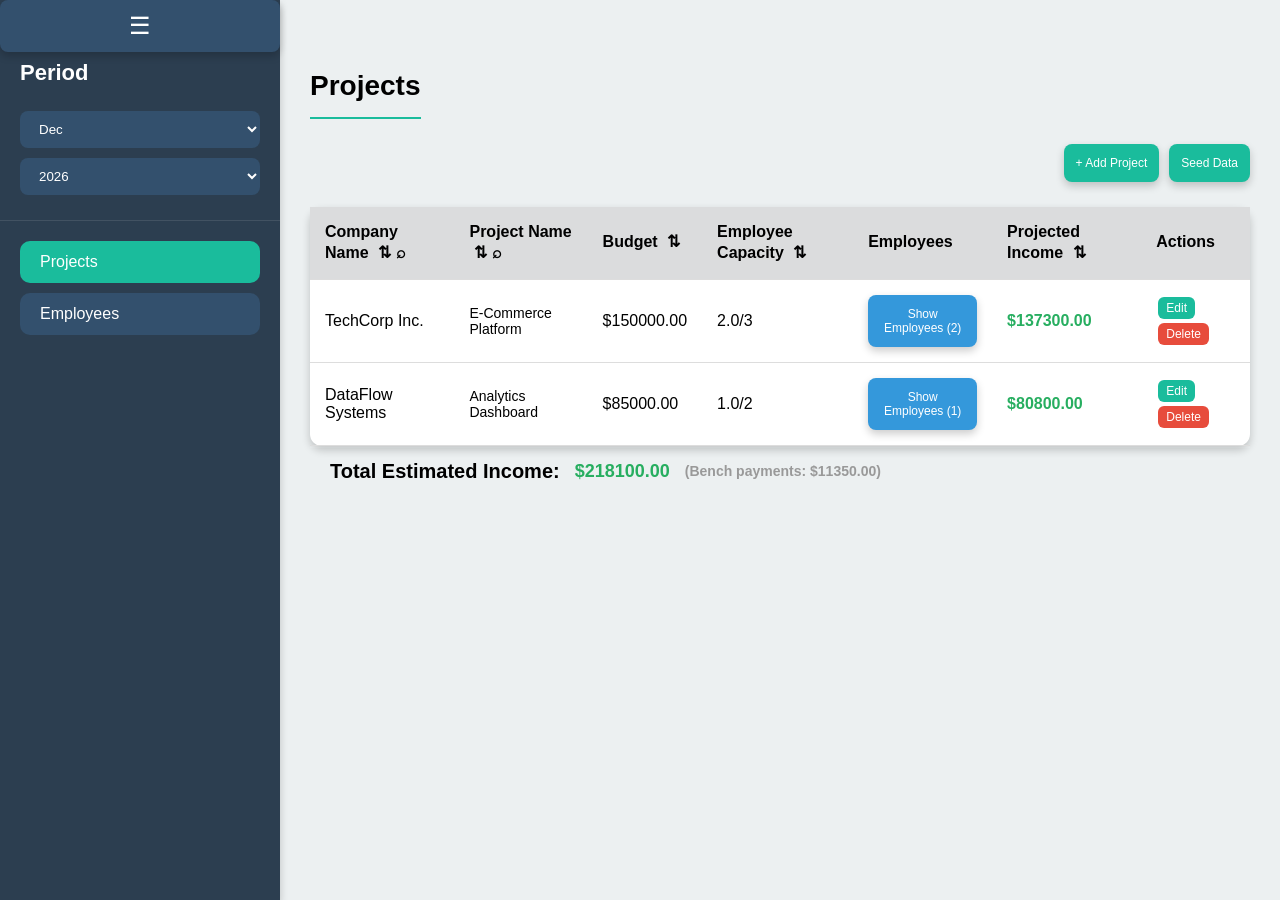
==== commit aa0741fd: "refactor: code improved" ====
--- a/Dashboard/index.html
+++ b/Dashboard/index.html
@@ -6,15 +6,14 @@
 	<meta http-equiv="X-UA-Compatible" content="IE=edge">
 	<meta name="viewport" content="width=device-width, initial-scale=1.0">
 	<title>Project & Employee Manager</title>
+	<link rel="icon" href="data:image/svg+xml,<svg xmlns='http://www.w3.org/2000/svg' viewBox='0 0 100 100'><text y='.9em' font-size='90'>📊</text></svg>">
 	<link rel="stylesheet" href="./CSS/styles.css">
 	<link rel="stylesheet" href="./CSS/sidebar.css">
 	<link rel="stylesheet" href="./CSS/editAssignmentModal.css">
 	<link rel="stylesheet" href="./CSS/unassignModal.css">
 	<link rel="stylesheet" href="./CSS/inlineEdit.css">
-	<link rel="stylesheet" href="./CSS/seedData.css">
 	<link rel="stylesheet" href="./CSS/filterModal.css">
-	<link rel="stylesheet" href="./CSS/slideInPanel.css">
-<link rel="stylesheet" href="./CSS/filterModal.css">
+
 	<link rel="stylesheet" href="./CSS/assignModalPosition.css">
 	<link rel="stylesheet" href="./CSS/availabilityToday.css">
 	<link rel="stylesheet" href="./CSS/table.css">
--- a/Dashboard/CSS/styles.css
+++ b/Dashboard/CSS/styles.css
@@ -114,9 +114,6 @@
     transition: opacity 0.3s ease;
 }
 
-.panel-backdrop.hidden {
-    display: none;
-}
 
 .panel-drawer {
     position: fixed;
@@ -394,8 +391,7 @@
     z-index: 2001;
     min-width: 400px;
 }
-#seed-data-modal.hidden,
-#seed-data-backdrop.hidden {
+.hidden {
     display: none;
 }
 /* Validation */
@@ -430,16 +426,12 @@
     z-index: 2000;
 }
 
-.employees-modal-backdrop.hidden {
-    display: none;
-}
+
 .employees-modal {
     z-index: 2001;
     width: 80%;
 }
-.employees-modal.hidden {
-    display: none;
-}
+
 .employees-modal h2 {
     margin: 0 0 20px 0;
     color: var(--color-text);
--- a/Dashboard/CSS/editAssignmentModal.css
+++ b/Dashboard/CSS/editAssignmentModal.css
@@ -15,6 +15,13 @@
     min-width: 350px;
     max-width: 90%;
     box-shadow: var(--box-shadow);
+}
+
+#edit-assignment-modal.button-positioned {
+    top: auto;
+    left: auto;
+    transform: none;
+    box-shadow: 0 10px 40px rgba(0, 0, 0, 0.3);
 }
 
 #edit-assignment-modal .modal-header {
--- a/Dashboard/CSS/table.css
+++ b/Dashboard/CSS/table.css
@@ -88,11 +88,11 @@
     padding: 12px 20px;
     background-color: var(--color-bg-sidebar);
     border-top: 2px solid var(--color-border-bottom);
-    font-size: 16px;
+    font-size: 20px;
     font-weight: bold;
-    color: var(--color-white);
+    
     display: flex;
-    justify-content: flex-end;
+    justify-content: flex-start;
     align-items: center;
     gap: 15px;
 }
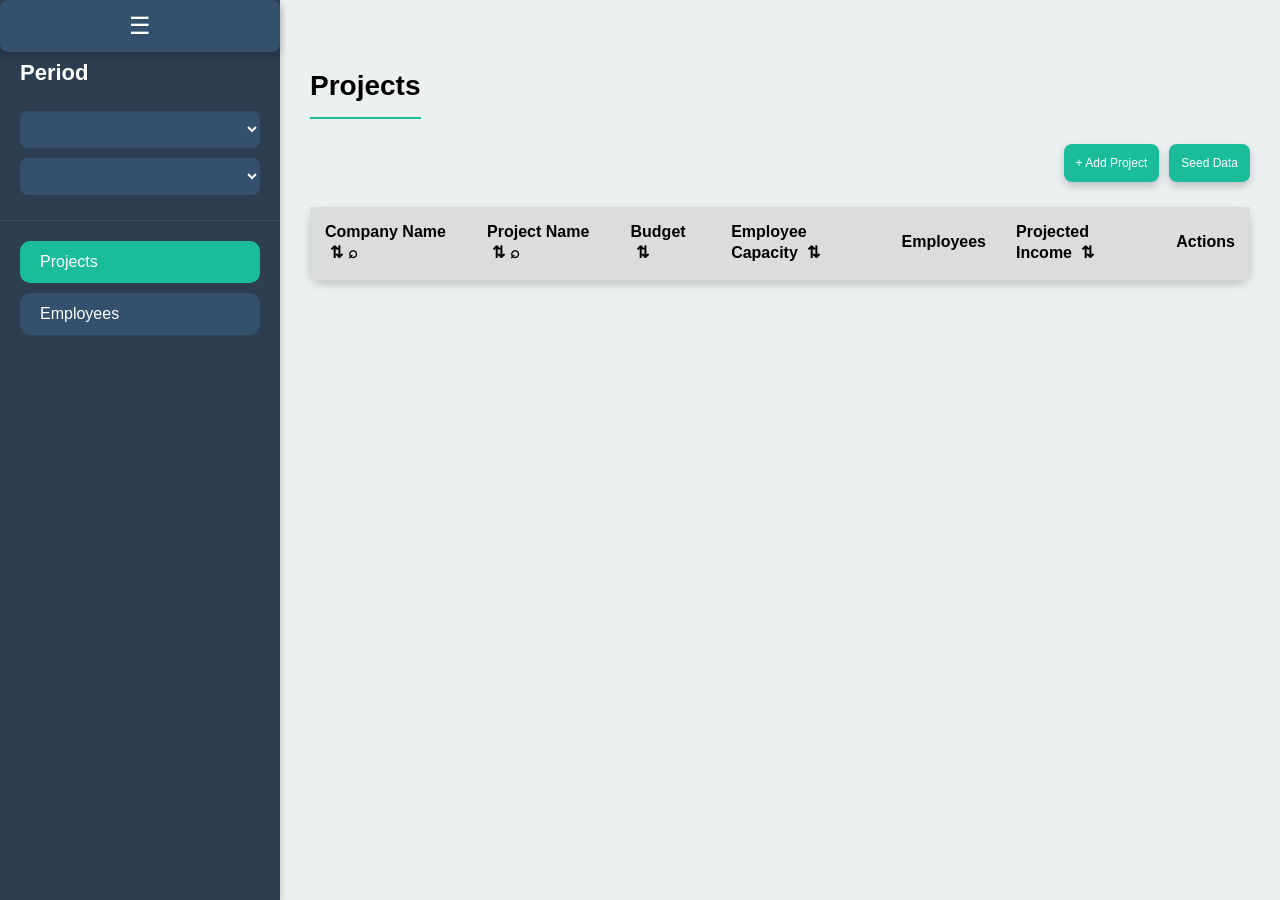
==== commit 2b3633fd: "Revert "Merge branch 'dashboard' into gh-pages"" ====
(no text change in the page or its own stylesheets)
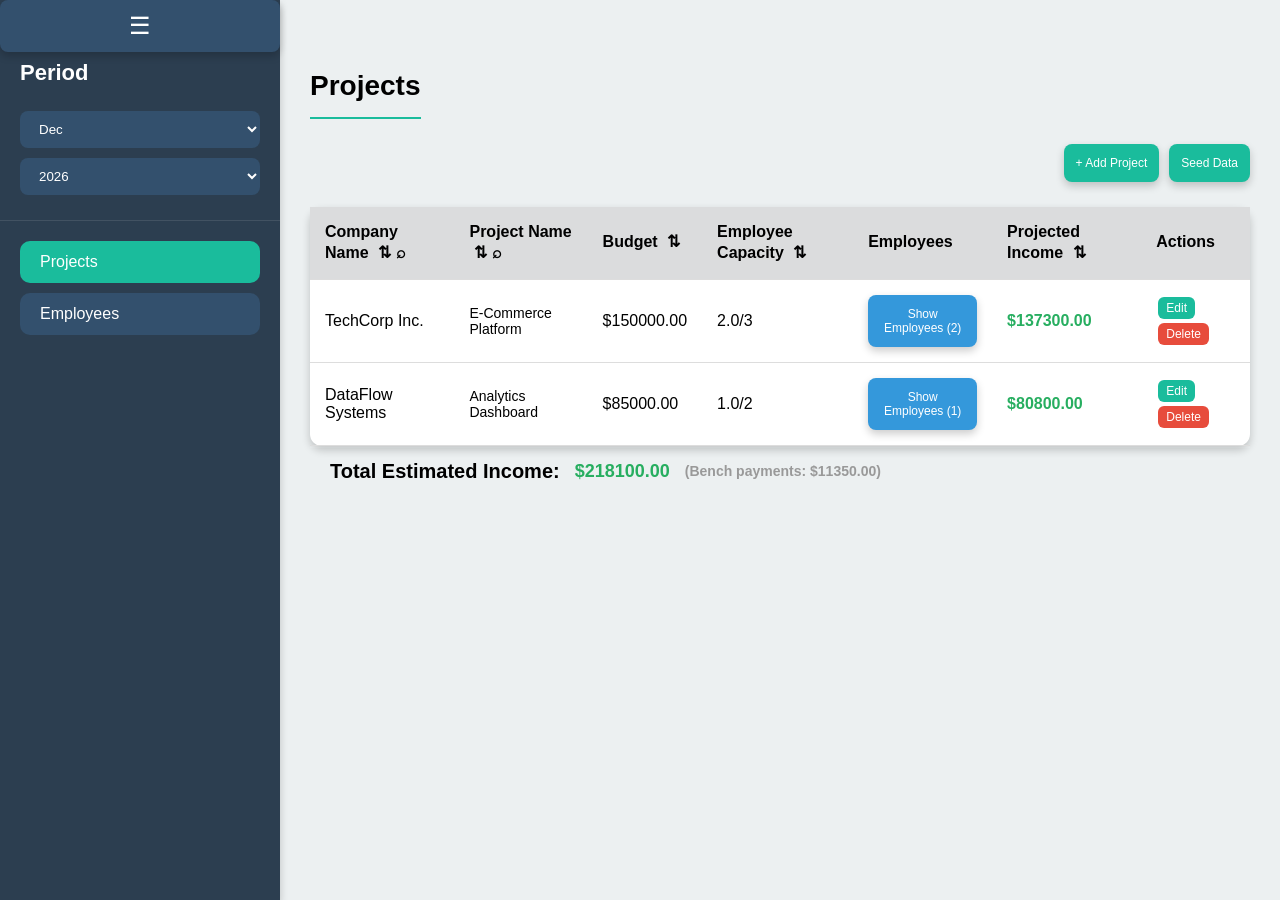
==== commit 335d39ea: "Revert "fix: fix bag" This reverts commit 10faaa7e7aa7b310e83854a8a2134e6b03c5daf2." ====
(no text change in the page or its own stylesheets)
